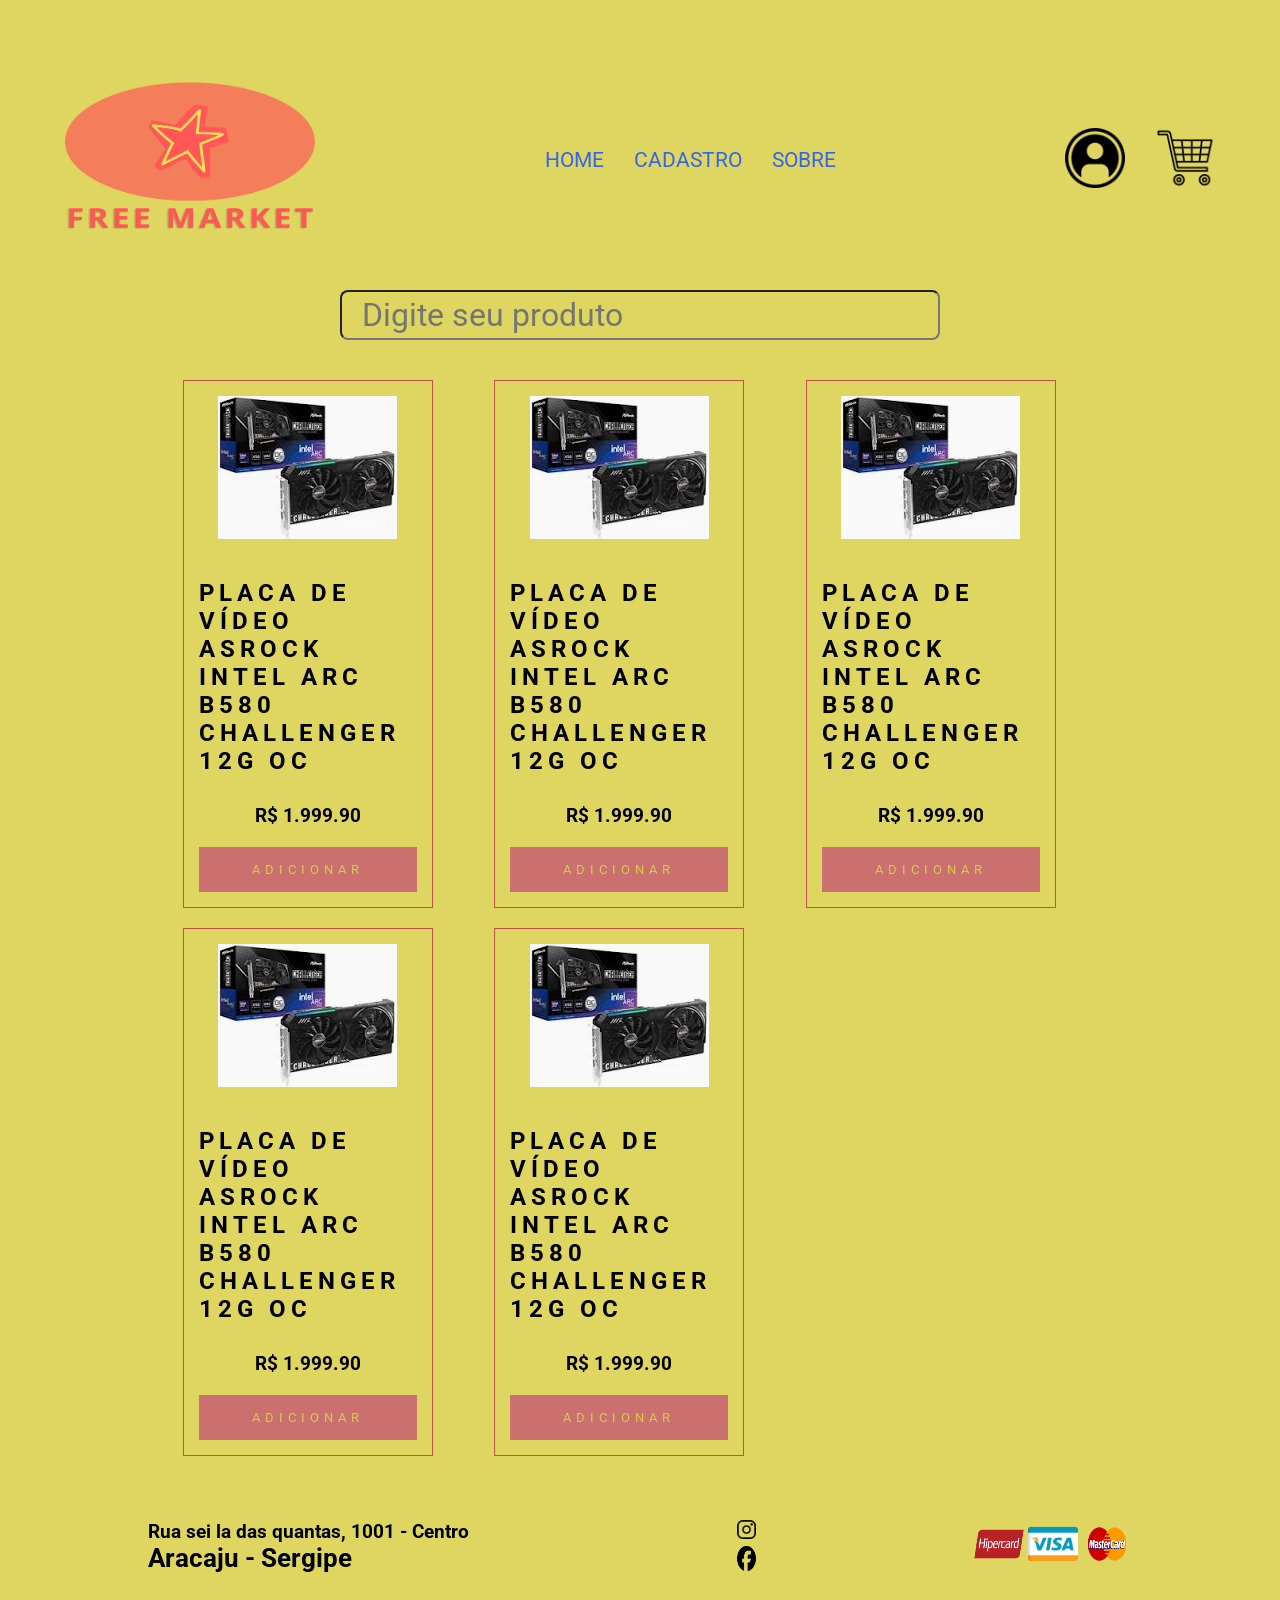
==== index.html @ 8d9bb6e1 "Mudança do titulo para Free Market" ====
<!DOCTYPE html>
<html lang="pt-br">
<head>
    <meta charset="UTF-8">
    <meta name="viewport" content="width=device-width, initial-scale=1.0">
    <title>Free Market</title>

    <link rel="shortcut icon" href="/icones/favicon.ico" type="image/x-icon">

    <link rel="stylesheet" href="css/style_estrutura_paginas.css">

</head>
<body>
    <!-- main# para id e main. para class -->
    <main id="geral">
        <header id="cabecalho">
            <div id="logo">
                <!-- link para pagina usando imagem  -->
                <a href="index.html">
                    <img src="icones/logo.png" alt="logo">
                </a>
            </div>

            <nav id="menu">
                <!-- ul para menus com submenu -->
                <ul>
                    <li><a href="index.html" class="lnk_menu"> Home </a></li>
                    <li><a href="paginas/cadastro.html" class="lnk_menu"> Cadastro </a></li>
                    <li><a href="paginas/sobre.html" class="lnk_menu"> Sobre </a></li>
                </ul>
            </nav>

            <div id="div-icones">
                <ul>
                    <li><a href="/paginas/login.html" class="link_icone"><img src="icones/login.png" alt=""></a></li>
                    <li><a href="/paginas/carrinho.html" class="link_icone"><img src="icones/carrinho.png" alt=""></a></li>
                </ul>
            </div>
        </header>

        <section id="pesquisa">
            <input type="text" name="pesquisa" id="pesquisa" placeholder="Digite seu produto">
        </section>

        <section id="cards">
            <div class="card">
                <img src="imagens/b580.png" alt="Intel B580" class="img_card">

                <h2 class="tito_card">Placa de Vídeo ASRock Intel Arc B580 Challenger 12G OC</h2>

                <h3 class="valor_card">
                    R$ 1.999.90
                </h3>

                <button class="btn_card">Adicionar</button>
            </div>

            <div class="card">
                <img src="imagens/b580.png" alt="Intel B580" class="img_card">

                <h2 class="tito_card">Placa de Vídeo ASRock Intel Arc B580 Challenger 12G OC</h2>

                <h3 class="valor_card">
                    R$ 1.999.90
                </h3>

                <button class="btn_card">Adicionar</button>
            </div>

            <div class="card">
                <img src="imagens/b580.png" alt="Intel B580" class="img_card">

                <h2 class="tito_card">Placa de Vídeo ASRock Intel Arc B580 Challenger 12G OC</h2>

                <h3 class="valor_card">
                    R$ 1.999.90
                </h3>

                <button class="btn_card">Adicionar</button>
            </div>

            <div class="card">
                <img src="imagens/b580.png" alt="Intel B580" class="img_card">

                <h2 class="tito_card">Placa de Vídeo ASRock Intel Arc B580 Challenger 12G OC</h2>

                <h3 class="valor_card">
                    R$ 1.999.90
                </h3>

                <button class="btn_card">Adicionar</button>
            </div>

            <div class="card">
                <img src="imagens/b580.png" alt="Intel B580" class="img_card">

                <h2 class="tito_card">Placa de Vídeo ASRock Intel Arc B580 Challenger 12G OC</h2>

                <h3 class="valor_card">
                    R$ 1.999.90
                </h3>

                <button class="btn_card">Adicionar</button>
            </div>
        </section>

        <footer id="rodape">
            <div id="dadosloja">
                <h2>Rua sei la das quantas, 1001 - Centro</h2>
                <h1>Aracaju - Sergipe</h1>
            </div>

            <div id="icones-sociais">
                <ul>
                    <li><a href="https://wwww.instagram.com/seu_usuario"><img src="icones/instagram.png" alt=""></a></li>
                    <li><a href="https://wwww.facebook.com/seu_usuario"><img src="icones/facebook.png" alt=""></a></li>
                </ul>
            </div>

            <div id="div-cartoes">
                <img src="icones/hipercard.png" alt="Hipercard">
                <img src="icones/visa.png" alt="Visa">
                <img src="icones/master_card.png" alt="Mastercard">
            </div>
        </footer>

    </main>
</body>
</html>
---- css/style_estrutura_paginas.css ----
@import url('https://fonts.googleapis.com/css2?family=Roboto:ital,wght@0,100..900;1,100..900&display=swap');

/*Atribuindo em todos os elementos*/
*{
    margin: 0px;
    padding: 0px;
    box-sizing: border-box;
    font-family: Roboto;
    background-color: var(--cor_principal);
}

/* Criando variaveis */
:root{
    --cor_principal: #dfd662;
    --cor_botao01: #c94e4e;
    --cor_lnk_menu: #3665e6;
    --cor_vermelha: #cf3737;
    --cor_suave: #cc6f6f;
    --cor_card: #6f82db;
}

/* Configurando a tag main*/
#geral{
    margin: 20px;
    padding: 20px;
    display: flex;
    flex-direction: column;
    justify-content: center;
    align-items: center;
}

/*Configurando o cabeçalho da pagina*/
#cabecalho{
    width: 100%;
    height: 200px;
    background-color: var(--cor_principal);
    padding: 5px;
    margin: 20px 0px;
    display: flex;
    justify-content: center;
    align-items: center;
}

/*Alterando o tamanho da imagem logo*/
#logo img{
    width: 250px;
    height: 160px;
}

/*Configurando a tag nav por meio do seu id*/
#menu{
    width: 750px;
    height: 160px;
    display: flex;
    align-items: center;
    justify-content: center;
}

/*Configurando os li do ul do cabeçalho na horizontal*/
#cabecalho ul{
    display: flex;
    list-style: none;
    gap: 30px;
}

/*Configurando os tamanhos dos icones*/
#div-icones img{
    width: 60px;
    height: 60px;
}

/*Formatando os links dos menus*/
#menu a:link{
    font-size: 1.3em;
    text-transform: uppercase;
    text-decoration: none;
    color: var(--cor_lnk_menu)
}

#menu a:visited{
    font-size: 1.3em;
    text-transform: uppercase;
    text-decoration: none;
    color: var(--cor_lnk_menu);
}

#menu a:hover{
    font-size: 1.3em;
    text-transform: uppercase;
    text-decoration: none;
    color: var(--cor_botao01)
}

#menu a:active{
    font-size: 1.3em;
    text-transform: uppercase;
    text-decoration: none;
    color: var(--cor_vermelha)
}

/*formatando section pelo id pesquisa*/
#pesquisa{
    background-color: var(--cor_principal);
    width: 100%;
    height: 70px;
    display: flex;
    align-items: center;
    justify-content: center;
}

#pesquisa input{
    width: 600px;
    height: 50px;
    padding: 20px;
    border-radius: 8px;
    font-size: 2em;
}

/*Formatação dos cards*/
#cards{
    background-color: var(--cor_principal);
    width: 935px;
    min-height: 600px;
    margin: 20px 0px;
    padding: 10px;
    /*display: grid - trata os elementos como uma tabela*/
    display: grid;
    /*como as colunas serão distribuidas*/
    grid-template-columns: repeat(auto-fit, minmax(250px, 1fr));
    gap: 20px;
    cursor: pointer;
}

.card{
    width: 250px;
    min-height: 250px;
    border: solid 1px var(--cor_botao01);
    padding: 15px;
    display: flex;
    flex-direction: column;
    align-items: center;
    justify-content: center;
}

.card:hover{
    transform: translateY(-5px);
}

.card h2{
    text-transform: uppercase;
    letter-spacing: 5px;
    margin: 10px 0px;
}

.card h3{
    margin: 20px 0px;
}

.card button{
    width: 100%;
    height: 45px;
    text-transform: uppercase;
    letter-spacing: 5px;
    border: none;
    background-color: var(--cor_suave);
    color: #d4cb4c;
}

.card img{
    width: auto;
    height: auto;
    padding-bottom: 30px;
}

/*Formatação do Rodapé*/
#rodape{
    width: 100%;
    height: 120px;
    background-color: var(--cor_principal);
    display: flex;
    align-items: center;
    justify-content: space-around;
}

#dadosloja{
    font-size: 0.8em;
    display: inline;
}

#icones-sociais ul{
    list-style: none;
}

#icones-sociais img{
    width: 25px;
    height: 25px;
    margin-left: 50px;
}

#div-cartoes img{
    width: 50px;
    height: 50px;
}
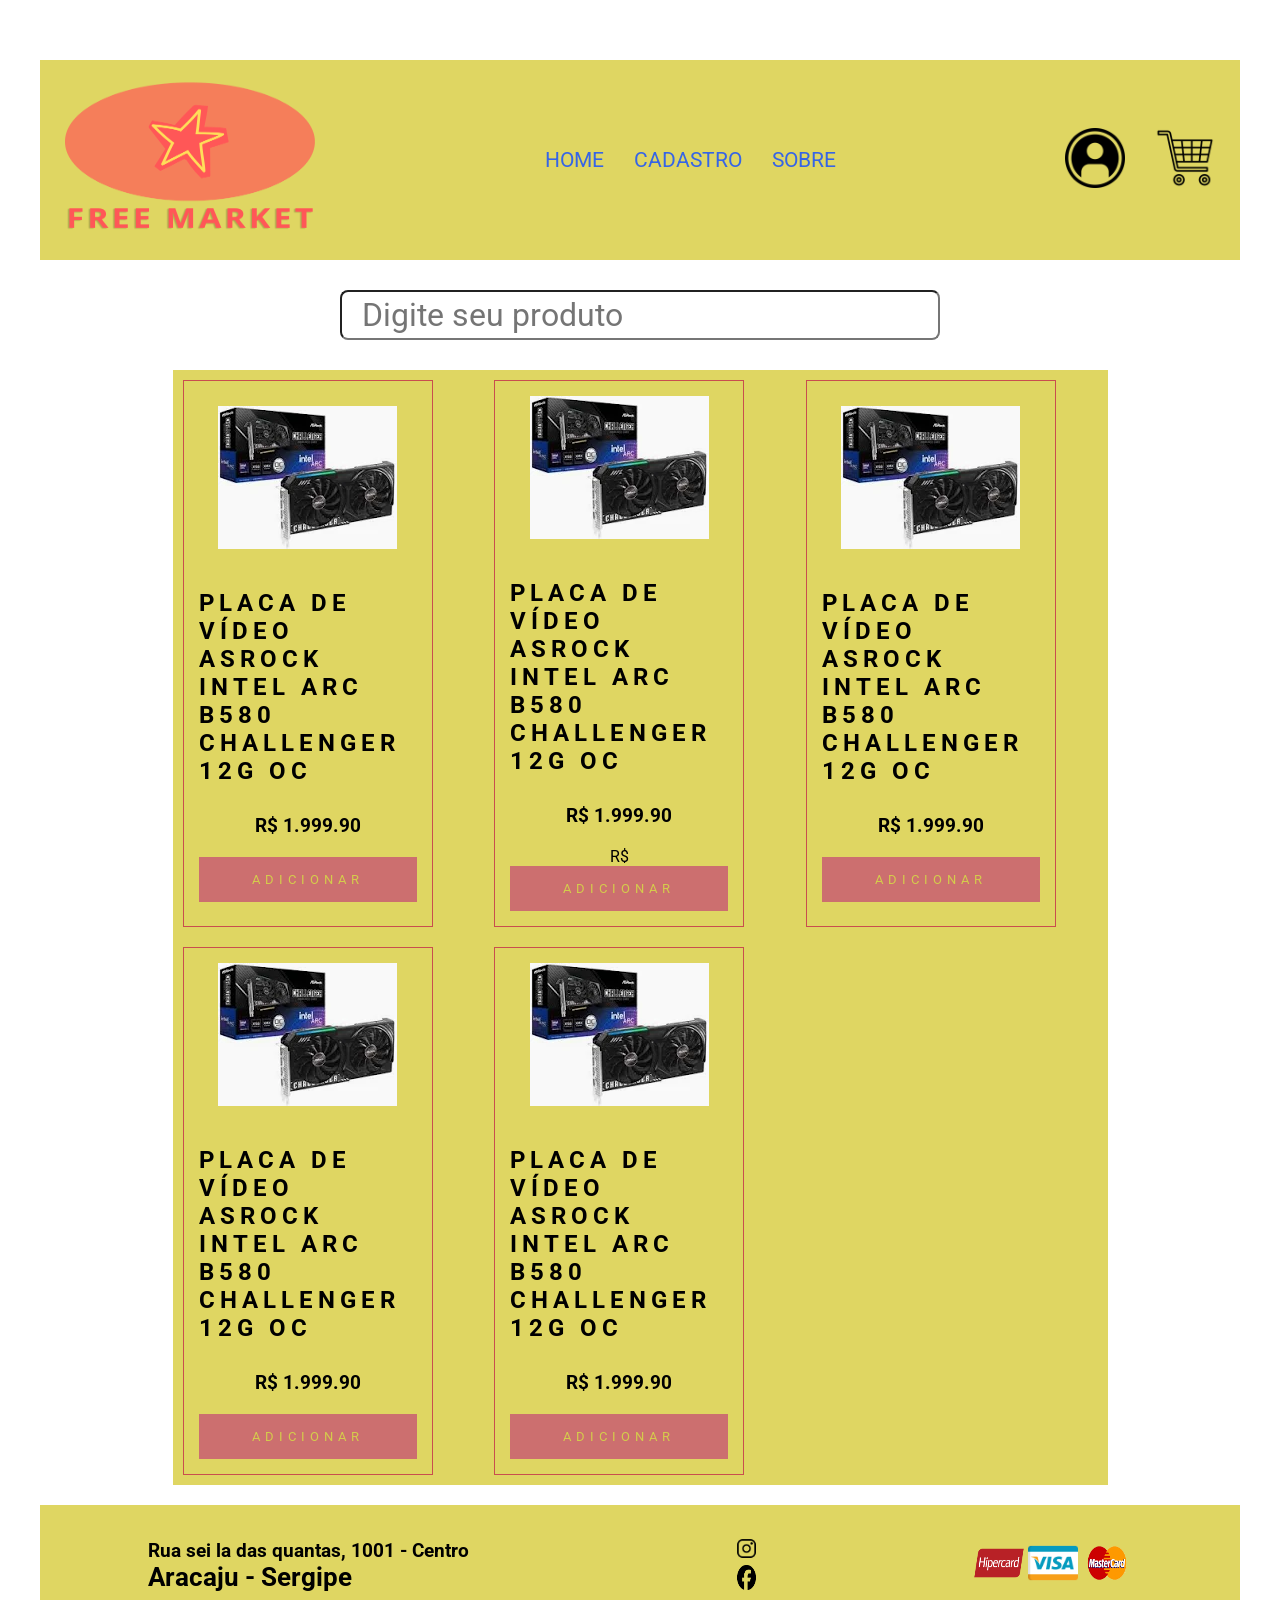
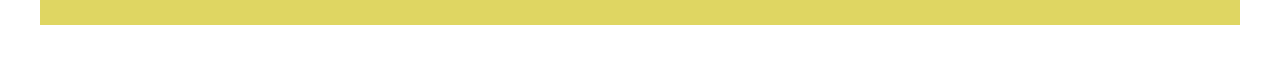
==== commit 32aa0342: "Correção de tags" ====
--- a/index.html
+++ b/index.html
@@ -64,6 +64,10 @@
                     R$ 1.999.90
                 </h3>
 
+                <div id="valor-quant">
+                    R$
+                </div>
+
                 <button class="btn_card">Adicionar</button>
             </div>
 
--- a/css/style_estrutura_paginas.css
+++ b/css/style_estrutura_paginas.css
@@ -7,7 +7,6 @@
     padding: 0px;
     box-sizing: border-box;
     font-family: Roboto;
-    background-color: var(--cor_principal);
 }
 
 /* Criando variaveis */
@@ -101,7 +100,6 @@
 
 /*formatando section pelo id pesquisa*/
 #pesquisa{
-    background-color: var(--cor_principal);
     width: 100%;
     height: 70px;
     display: flex;
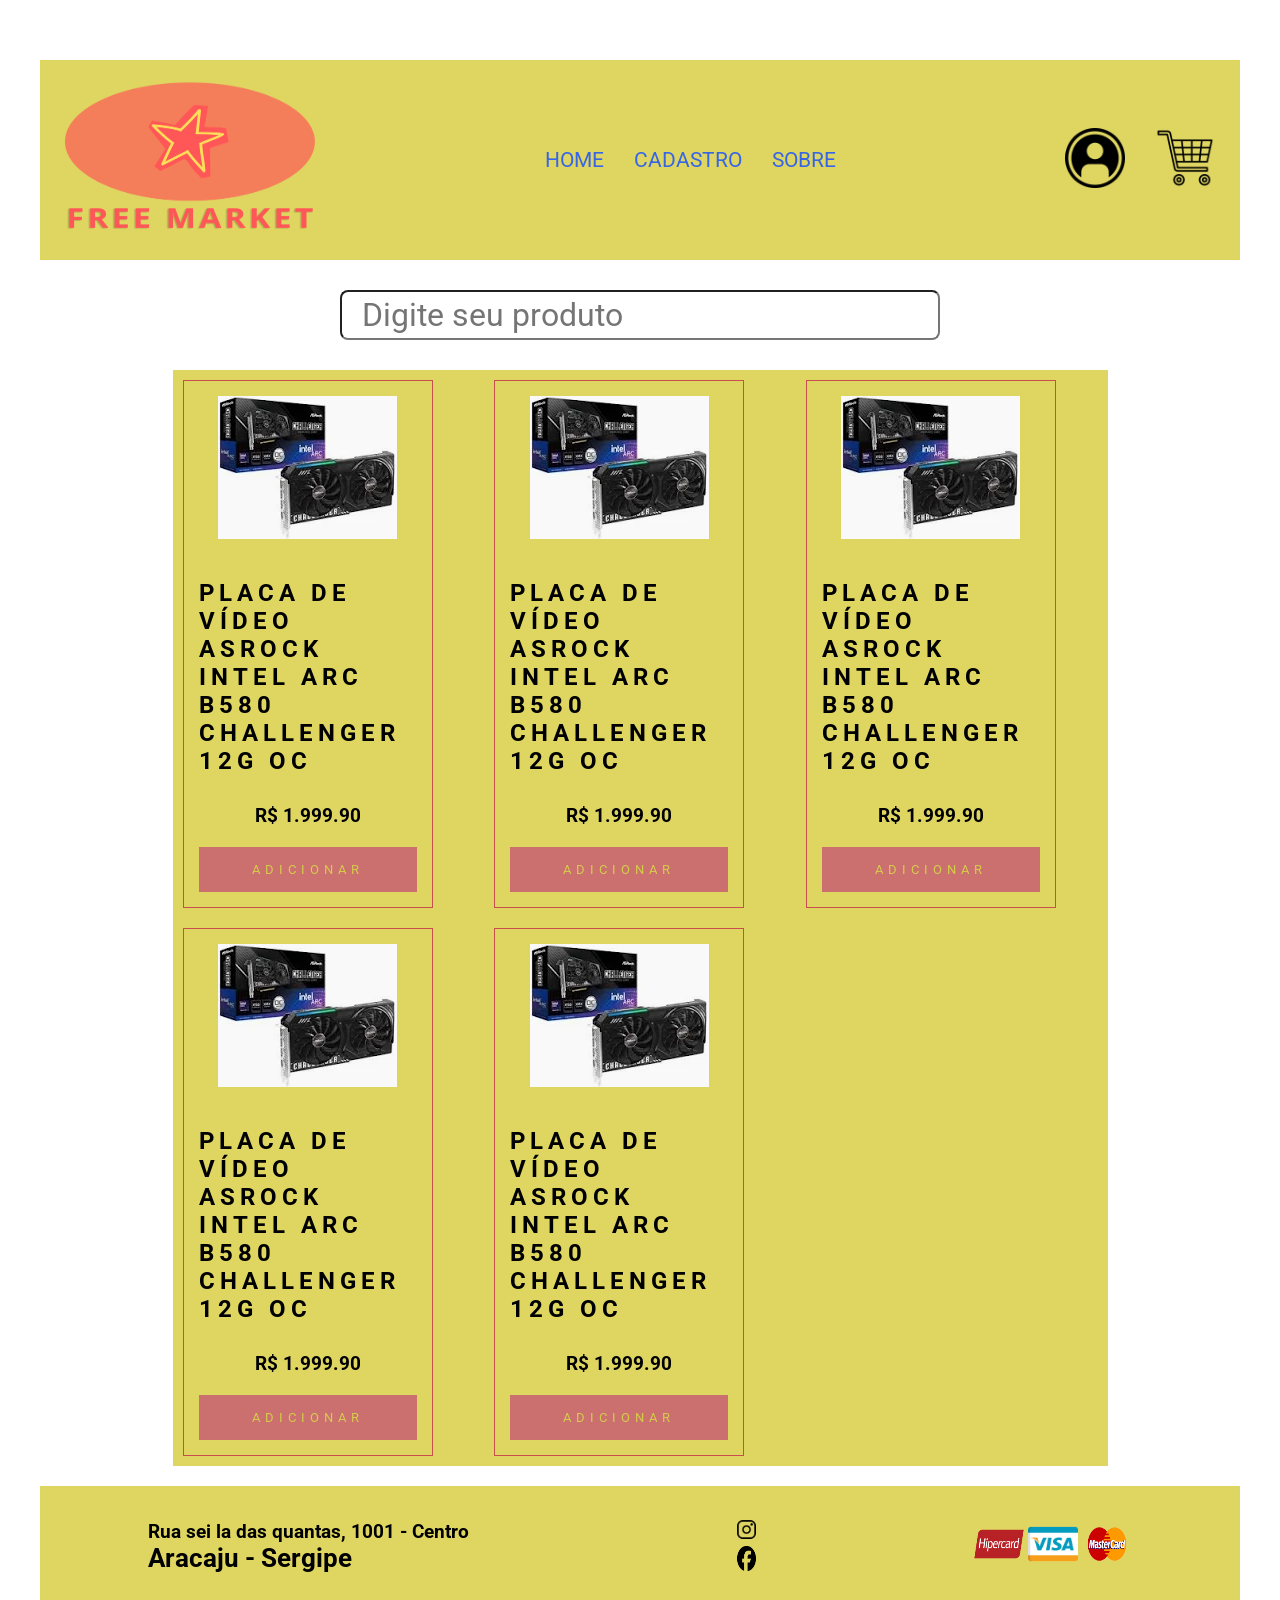
==== commit ef7053cd: "tags da pagina index revisionado" ====
--- a/index.html
+++ b/index.html
@@ -64,10 +64,6 @@
                     R$ 1.999.90
                 </h3>
 
-                <div id="valor-quant">
-                    R$
-                </div>
-
                 <button class="btn_card">Adicionar</button>
             </div>
 
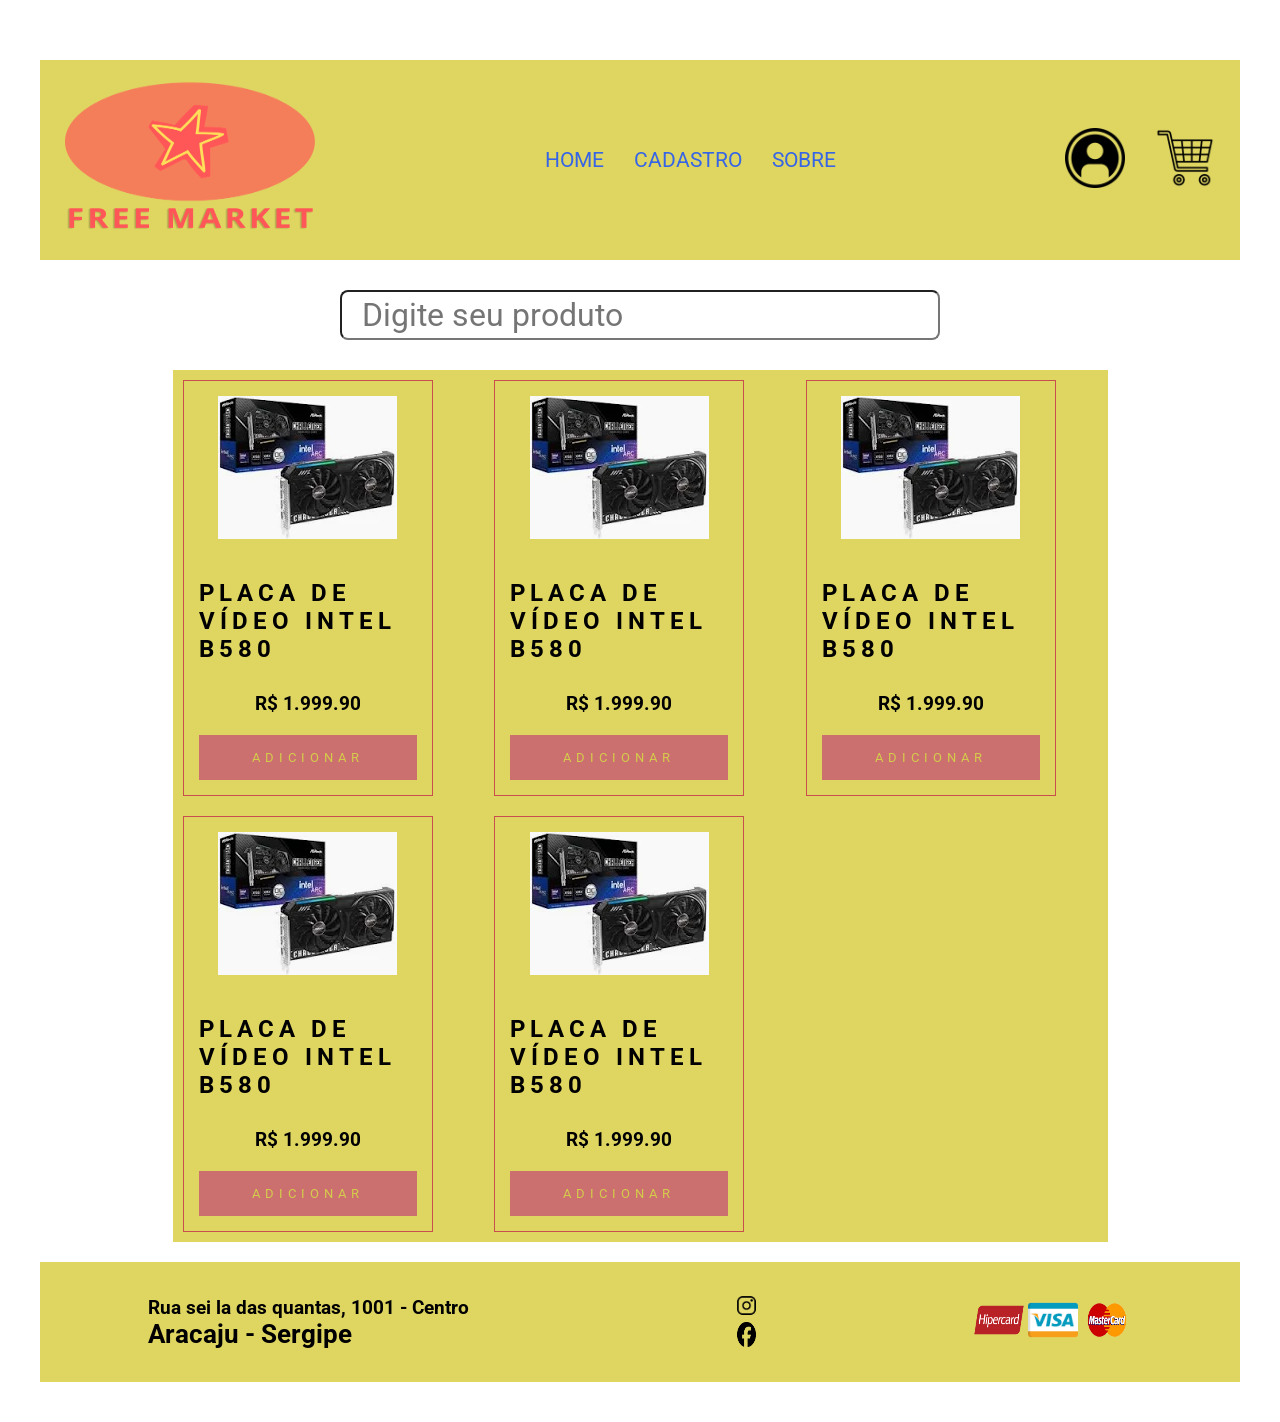
==== commit bd4d8ee5: "Cards renomeados" ====
--- a/index.html
+++ b/index.html
@@ -46,7 +46,7 @@
             <div class="card">
                 <img src="imagens/b580.png" alt="Intel B580" class="img_card">
 
-                <h2 class="tito_card">Placa de Vídeo ASRock Intel Arc B580 Challenger 12G OC</h2>
+                <h2 class="tito_card">Placa de Vídeo Intel B580</h2>
 
                 <h3 class="valor_card">
                     R$ 1.999.90
@@ -58,7 +58,7 @@
             <div class="card">
                 <img src="imagens/b580.png" alt="Intel B580" class="img_card">
 
-                <h2 class="tito_card">Placa de Vídeo ASRock Intel Arc B580 Challenger 12G OC</h2>
+                <h2 class="tito_card">Placa de Vídeo Intel B580</h2>
 
                 <h3 class="valor_card">
                     R$ 1.999.90
@@ -70,7 +70,7 @@
             <div class="card">
                 <img src="imagens/b580.png" alt="Intel B580" class="img_card">
 
-                <h2 class="tito_card">Placa de Vídeo ASRock Intel Arc B580 Challenger 12G OC</h2>
+                <h2 class="tito_card">Placa de Vídeo Intel B580</h2>
 
                 <h3 class="valor_card">
                     R$ 1.999.90
@@ -82,7 +82,7 @@
             <div class="card">
                 <img src="imagens/b580.png" alt="Intel B580" class="img_card">
 
-                <h2 class="tito_card">Placa de Vídeo ASRock Intel Arc B580 Challenger 12G OC</h2>
+                <h2 class="tito_card">Placa de Vídeo Intel B580</h2>
 
                 <h3 class="valor_card">
                     R$ 1.999.90
@@ -94,7 +94,7 @@
             <div class="card">
                 <img src="imagens/b580.png" alt="Intel B580" class="img_card">
 
-                <h2 class="tito_card">Placa de Vídeo ASRock Intel Arc B580 Challenger 12G OC</h2>
+                <h2 class="tito_card">Placa de Vídeo Intel B580</h2>
 
                 <h3 class="valor_card">
                     R$ 1.999.90
--- a/css/style_estrutura_paginas.css
+++ b/css/style_estrutura_paginas.css
@@ -145,6 +145,11 @@
     transform: translateY(-5px);
 }
 
+#button:hover{
+    color: var(--cor_botao01);
+    transform: translateY(-5px);
+}
+
 .card h2{
     text-transform: uppercase;
     letter-spacing: 5px;
@@ -163,6 +168,7 @@
     border: none;
     background-color: var(--cor_suave);
     color: #d4cb4c;
+    cursor: pointer;
 }
 
 .card img{
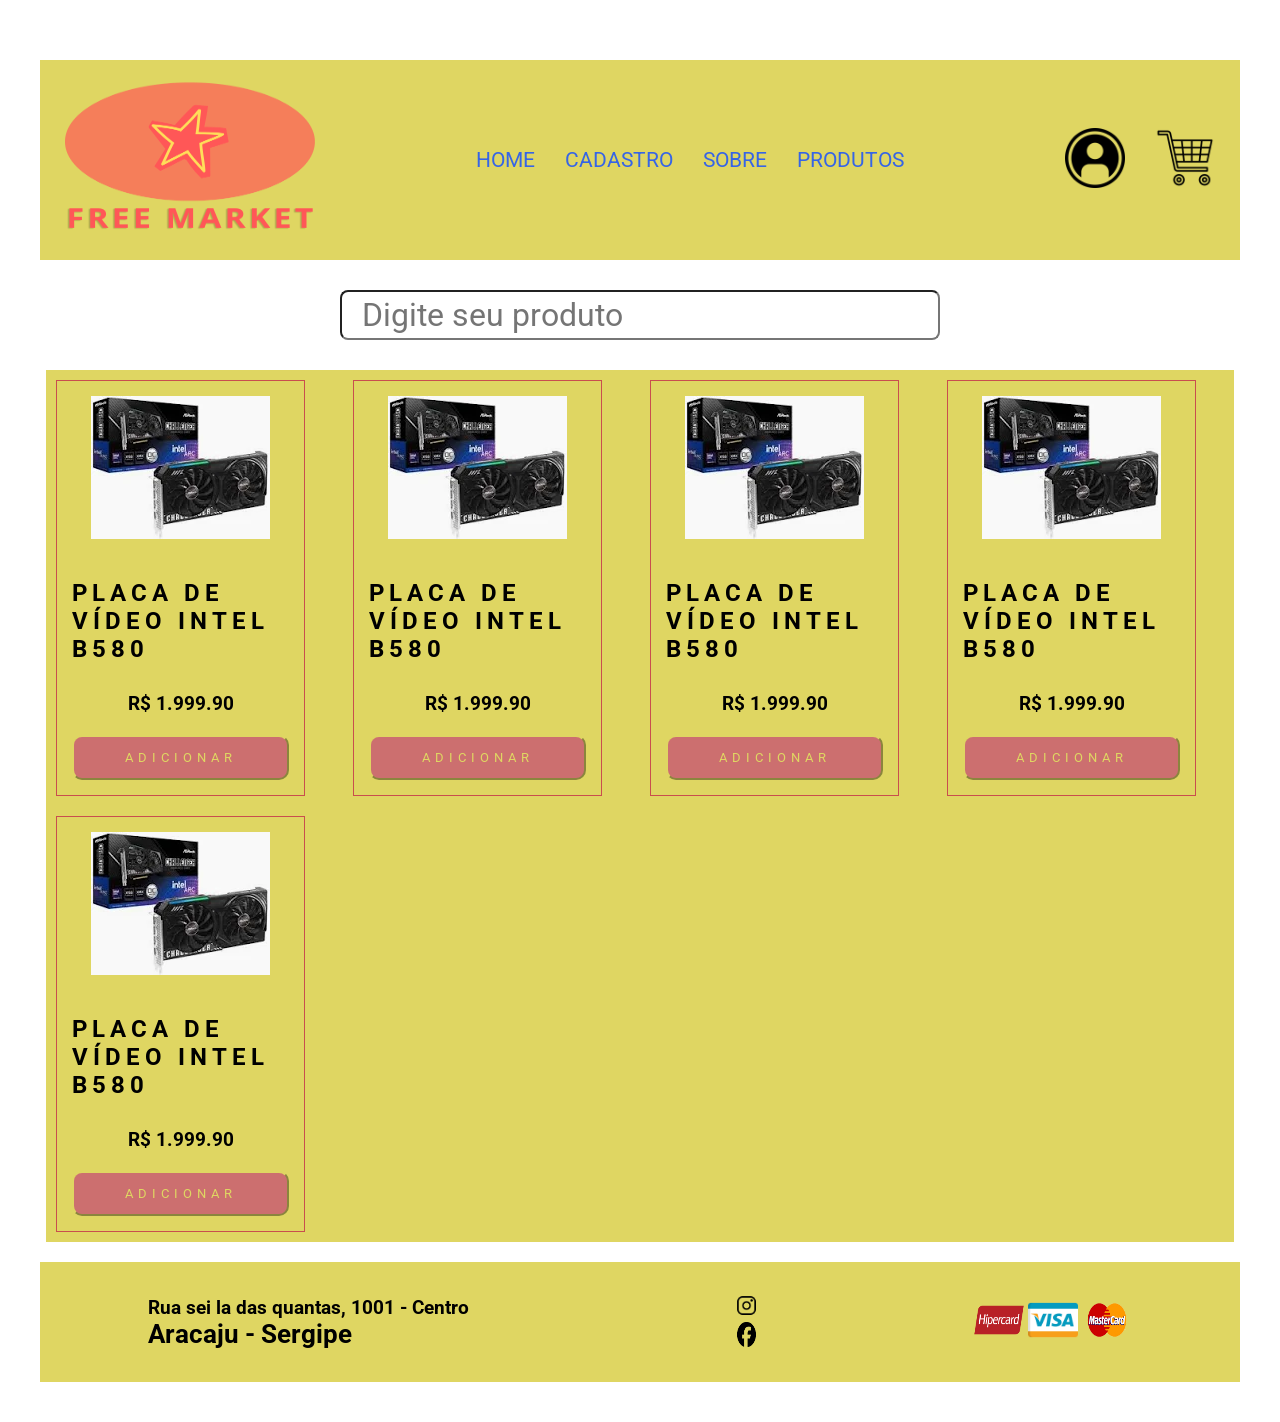
==== commit 9d8f05c0: "Link para a pagina de produtos adicionado e paginas produtos criada" ====
--- a/index.html
+++ b/index.html
@@ -27,6 +27,7 @@
                     <li><a href="index.html" class="lnk_menu"> Home </a></li>
                     <li><a href="paginas/cadastro.html" class="lnk_menu"> Cadastro </a></li>
                     <li><a href="paginas/sobre.html" class="lnk_menu"> Sobre </a></li>
+                    <li><a href="../paginas/produtos.html" class="lnk_menu"> Produtos </a></li>
                 </ul>
             </nav>
 
--- a/css/style_estrutura_paginas.css
+++ b/css/style_estrutura_paginas.css
@@ -118,8 +118,8 @@
 /*Formatação dos cards*/
 #cards{
     background-color: var(--cor_principal);
-    width: 935px;
-    min-height: 600px;
+    width: 99%;
+    min-height: 60%;
     margin: 20px 0px;
     padding: 10px;
     /*display: grid - trata os elementos como uma tabela*/
@@ -131,8 +131,8 @@
 }
 
 .card{
-    width: 250px;
-    min-height: 250px;
+    width: 90%;
+    min-height: 25%;
     border: solid 1px var(--cor_botao01);
     padding: 15px;
     display: flex;
@@ -145,9 +145,11 @@
     transform: translateY(-5px);
 }
 
-#button:hover{
+.btn_card:hover{
+    background-color: var(--cor_principal);
     color: var(--cor_botao01);
-    transform: translateY(-5px);
+    border-color: var(--cor_botao01);
+    transform: translateY(-3px);
 }
 
 .card h2{
@@ -161,13 +163,14 @@
 }
 
 .card button{
+    border-radius: 10px;
     width: 100%;
     height: 45px;
     text-transform: uppercase;
     letter-spacing: 5px;
-    border: none;
+    border-color: var(--cor_principal);
     background-color: var(--cor_suave);
-    color: #d4cb4c;
+    color: var(--cor_principal);
     cursor: pointer;
 }
 
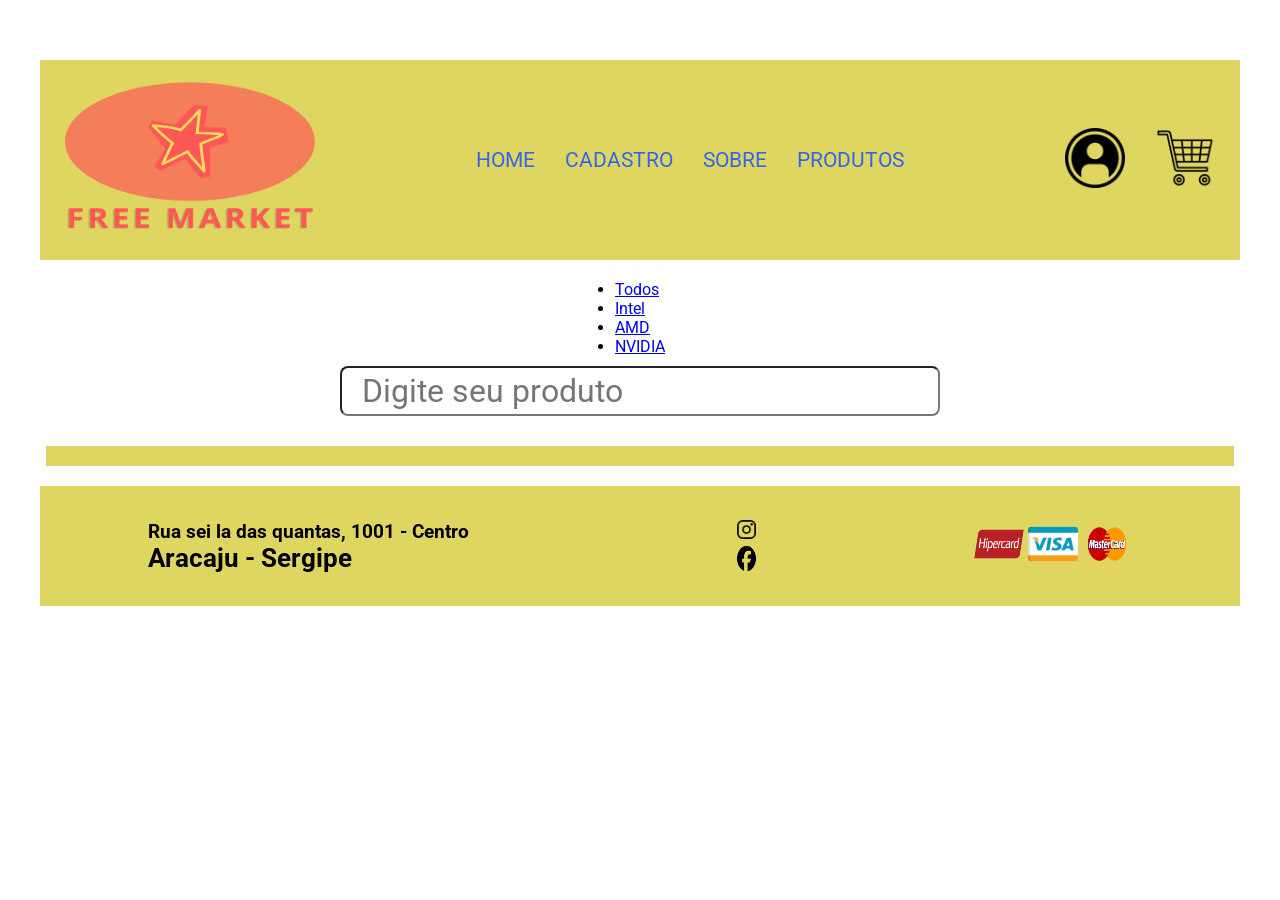
==== commit af119a34: "link de filtragem de produtos por id-secao" ====
--- a/index.html
+++ b/index.html
@@ -8,6 +8,8 @@
     <link rel="shortcut icon" href="/icones/favicon.ico" type="image/x-icon">
 
     <link rel="stylesheet" href="css/style_estrutura_paginas.css">
+
+    <script src="js/carrega_produtos.js" type="module" defer></script>
 
 </head>
 <body>
@@ -38,6 +40,15 @@
                 </ul>
             </div>
         </header>
+
+        <nav id="nav-secoes">
+            <ul id="menu-secoes">
+                <li><a href="#" class="lnk-secao">Todos</a></li>
+                <li><a href="#" class="lnk-secao">Intel</a></li>
+                <li><a href="#" class="lnk-secao">AMD</a></li>
+                <li><a href="#" class="lnk-secao">NVIDIA</a></li>
+            </ul>
+        </nav>
 
         <section id="pesquisa">
             <input type="text" name="pesquisa" id="pesquisa" placeholder="Digite seu produto">
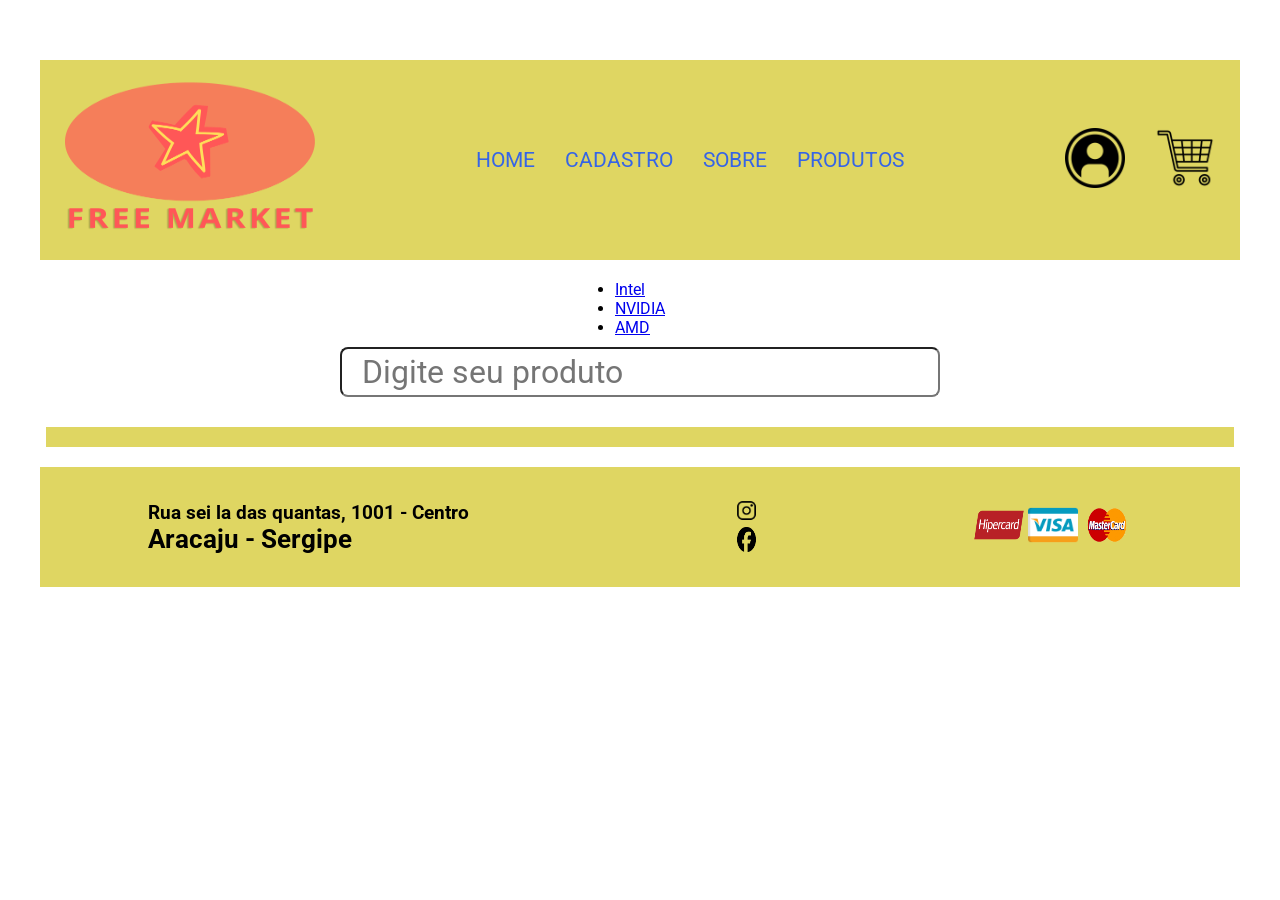
==== commit ec20f110: "Criando as funcoes de montar cards" ====
--- a/index.html
+++ b/index.html
@@ -56,7 +56,7 @@
 
         <section id="cards">
             <div class="card">
-                <img src="imagens/b580.png" alt="Intel B580" class="img_card">
+                <img src="imagens/b580.png" alt="Placa de Vídeo Intel B580" class="img_card">
 
                 <h2 class="tito_card">Placa de Vídeo Intel B580</h2>
 
@@ -68,7 +68,7 @@
             </div>
 
             <div class="card">
-                <img src="imagens/b580.png" alt="Intel B580" class="img_card">
+                <img src="imagens/b580.png" alt="Placa de Vídeo Intel B580" class="img_card">
 
                 <h2 class="tito_card">Placa de Vídeo Intel B580</h2>
 
@@ -80,7 +80,7 @@
             </div>
 
             <div class="card">
-                <img src="imagens/b580.png" alt="Intel B580" class="img_card">
+                <img src="imagens/b580.png" alt="Placa de Vídeo Intel B580" class="img_card">
 
                 <h2 class="tito_card">Placa de Vídeo Intel B580</h2>
 
@@ -92,7 +92,7 @@
             </div>
 
             <div class="card">
-                <img src="imagens/b580.png" alt="Intel B580" class="img_card">
+                <img src="imagens/b580.png" alt="Placa de Vídeo Intel B580" class="img_card">
 
                 <h2 class="tito_card">Placa de Vídeo Intel B580</h2>
 
@@ -104,7 +104,7 @@
             </div>
 
             <div class="card">
-                <img src="imagens/b580.png" alt="Intel B580" class="img_card">
+                <img src="imagens/b580.png" alt="Placa de Vídeo Intel B580" class="img_card">
 
                 <h2 class="tito_card">Placa de Vídeo Intel B580</h2>
 
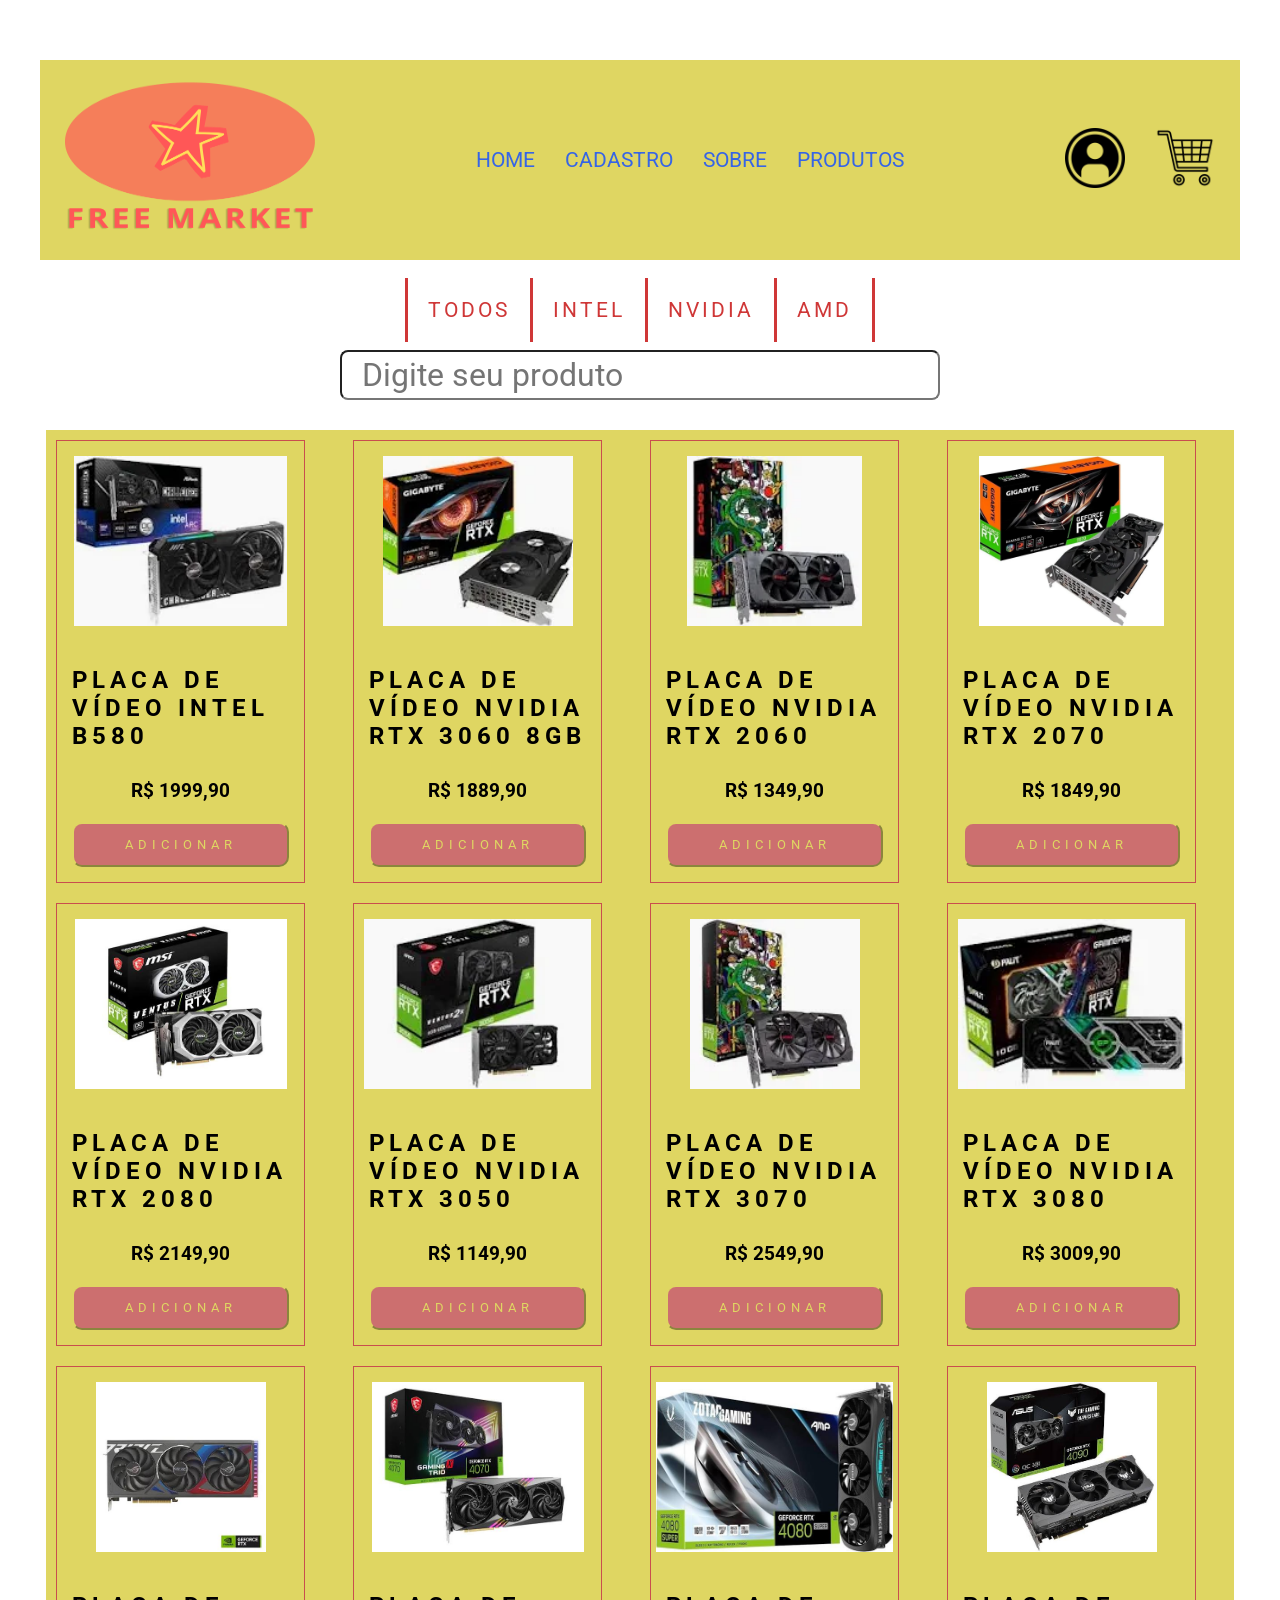
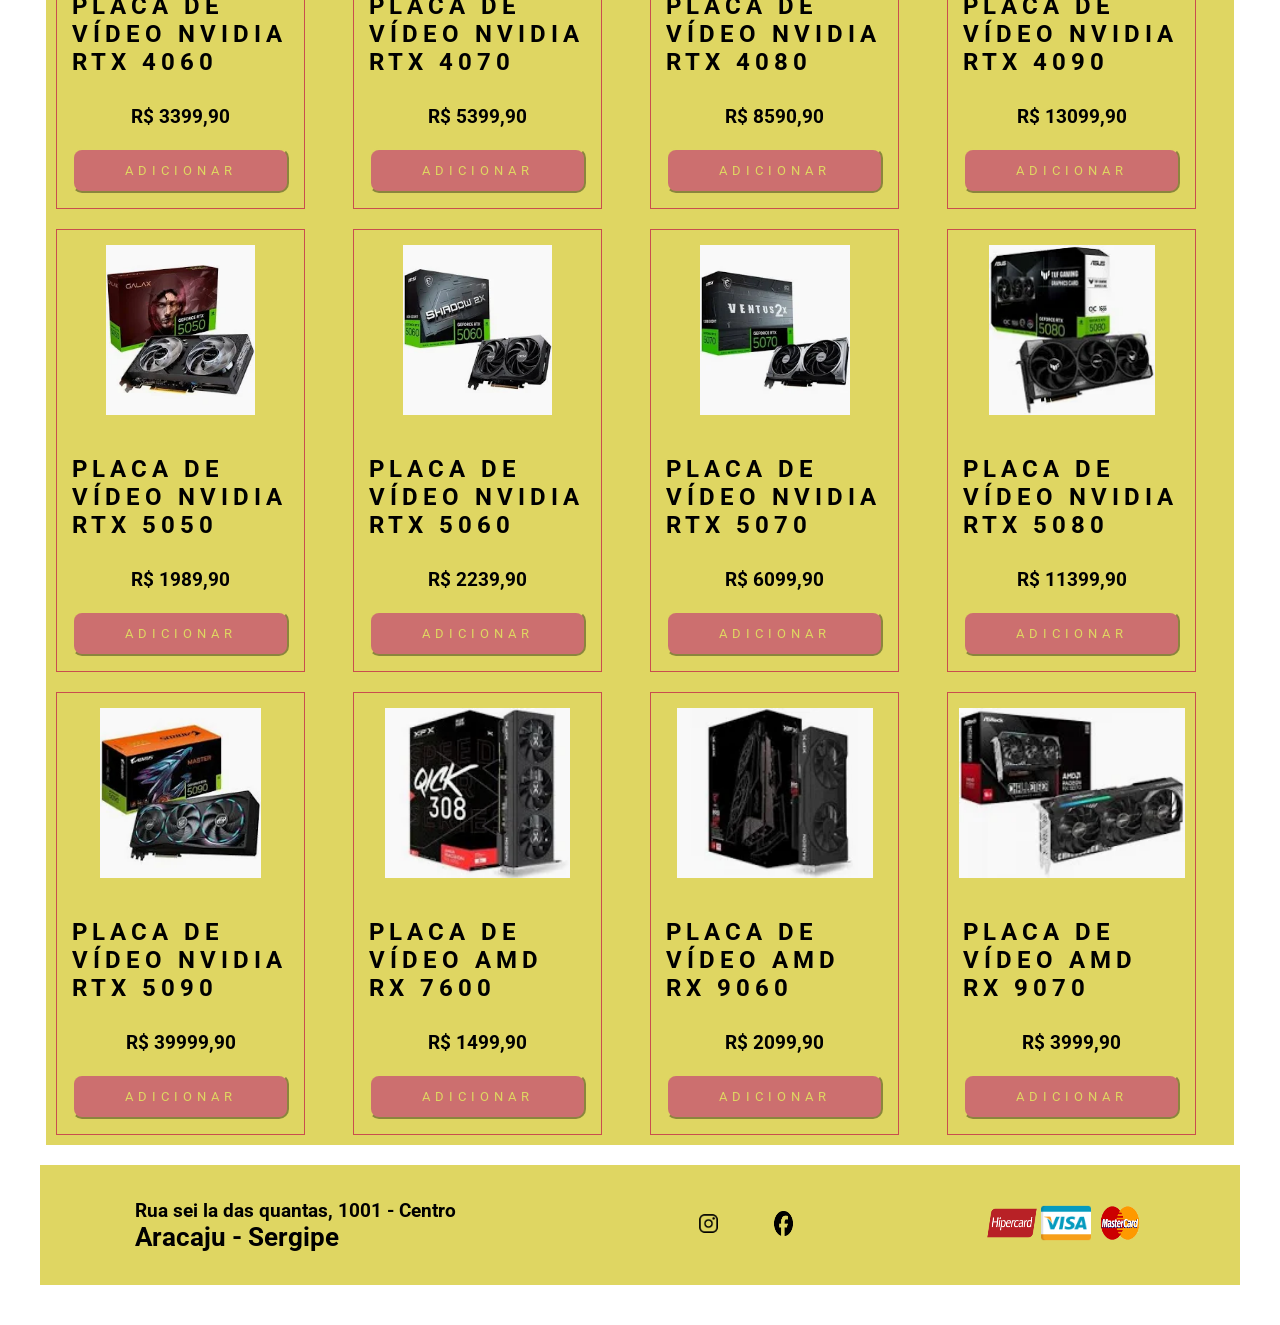
==== commit 61a89cd9: "Removido os cards no arquivo html, pois estão sendo reproduzidos pelo arquivo js, e modificado o tip" ====
--- a/index.html
+++ b/index.html
@@ -51,58 +51,10 @@
         </nav>
 
         <section id="pesquisa">
-            <input type="text" name="pesquisa" id="pesquisa" placeholder="Digite seu produto">
+            <input type="search" name="pesquisa" id="pesquisa" placeholder="Digite seu produto">
         </section>
 
         <section id="cards">
-            <div class="card">
-                <img src="imagens/b580.png" alt="Placa de Vídeo Intel B580" class="img_card">
-
-                <h2 class="tito_card">Placa de Vídeo Intel B580</h2>
-
-                <h3 class="valor_card">
-                    R$ 1.999.90
-                </h3>
-
-                <button class="btn_card">Adicionar</button>
-            </div>
-
-            <div class="card">
-                <img src="imagens/b580.png" alt="Placa de Vídeo Intel B580" class="img_card">
-
-                <h2 class="tito_card">Placa de Vídeo Intel B580</h2>
-
-                <h3 class="valor_card">
-                    R$ 1.999.90
-                </h3>
-
-                <button class="btn_card">Adicionar</button>
-            </div>
-
-            <div class="card">
-                <img src="imagens/b580.png" alt="Placa de Vídeo Intel B580" class="img_card">
-
-                <h2 class="tito_card">Placa de Vídeo Intel B580</h2>
-
-                <h3 class="valor_card">
-                    R$ 1.999.90
-                </h3>
-
-                <button class="btn_card">Adicionar</button>
-            </div>
-
-            <div class="card">
-                <img src="imagens/b580.png" alt="Placa de Vídeo Intel B580" class="img_card">
-
-                <h2 class="tito_card">Placa de Vídeo Intel B580</h2>
-
-                <h3 class="valor_card">
-                    R$ 1.999.90
-                </h3>
-
-                <button class="btn_card">Adicionar</button>
-            </div>
-
             <div class="card">
                 <img src="imagens/b580.png" alt="Placa de Vídeo Intel B580" class="img_card">
 
--- a/css/style_estrutura_paginas.css
+++ b/css/style_estrutura_paginas.css
@@ -6,7 +6,7 @@
     margin: 0px;
     padding: 0px;
     box-sizing: border-box;
-    font-family: Roboto;
+    font-family: roboto;
 }
 
 /* Criando variaveis */
@@ -34,10 +34,10 @@
     width: 100%;
     height: 200px;
     background-color: var(--cor_principal);
-    padding: 5px;
+    padding: 5px 25px;
     margin: 20px 0px;
     display: flex;
-    justify-content: center;
+    justify-content: space-between;
     align-items: center;
 }
 
@@ -176,7 +176,7 @@
 
 .card img{
     width: auto;
-    height: auto;
+    height: 200px;
     padding-bottom: 30px;
 }
 
@@ -208,4 +208,44 @@
 #div-cartoes img{
     width: 50px;
     height: 50px;
+}
+
+/*CONFIGURANDO O MENU SEÇÕES*/
+#nav-secoes, ul{
+    width: auto;
+    height: 60px;
+    display: flex;
+    align-items: center;
+    justify-content: center;
+}
+
+#nav-secoes, li{
+    list-style: none;
+}
+
+.lnk-secao:link, .lnk-secao:visited{
+    text-transform: uppercase;
+    text-decoration: none;
+    font-size: 1.3em;
+    letter-spacing: 3px;
+    color: var(--cor_vermelha);
+}
+
+.right{
+    border-right: solid var(--cor_vermelha);
+    padding: 20px;
+}
+
+.left{
+    border-left: solid var(--cor_vermelha);
+    padding: 20px;
+}
+
+.lnk-secao:hover {
+    font-size: 1.5em;
+    color: var(--cor_vermelha);
+}
+
+.lnk-secao:active {
+    color: var(--cor_principal);
 }
